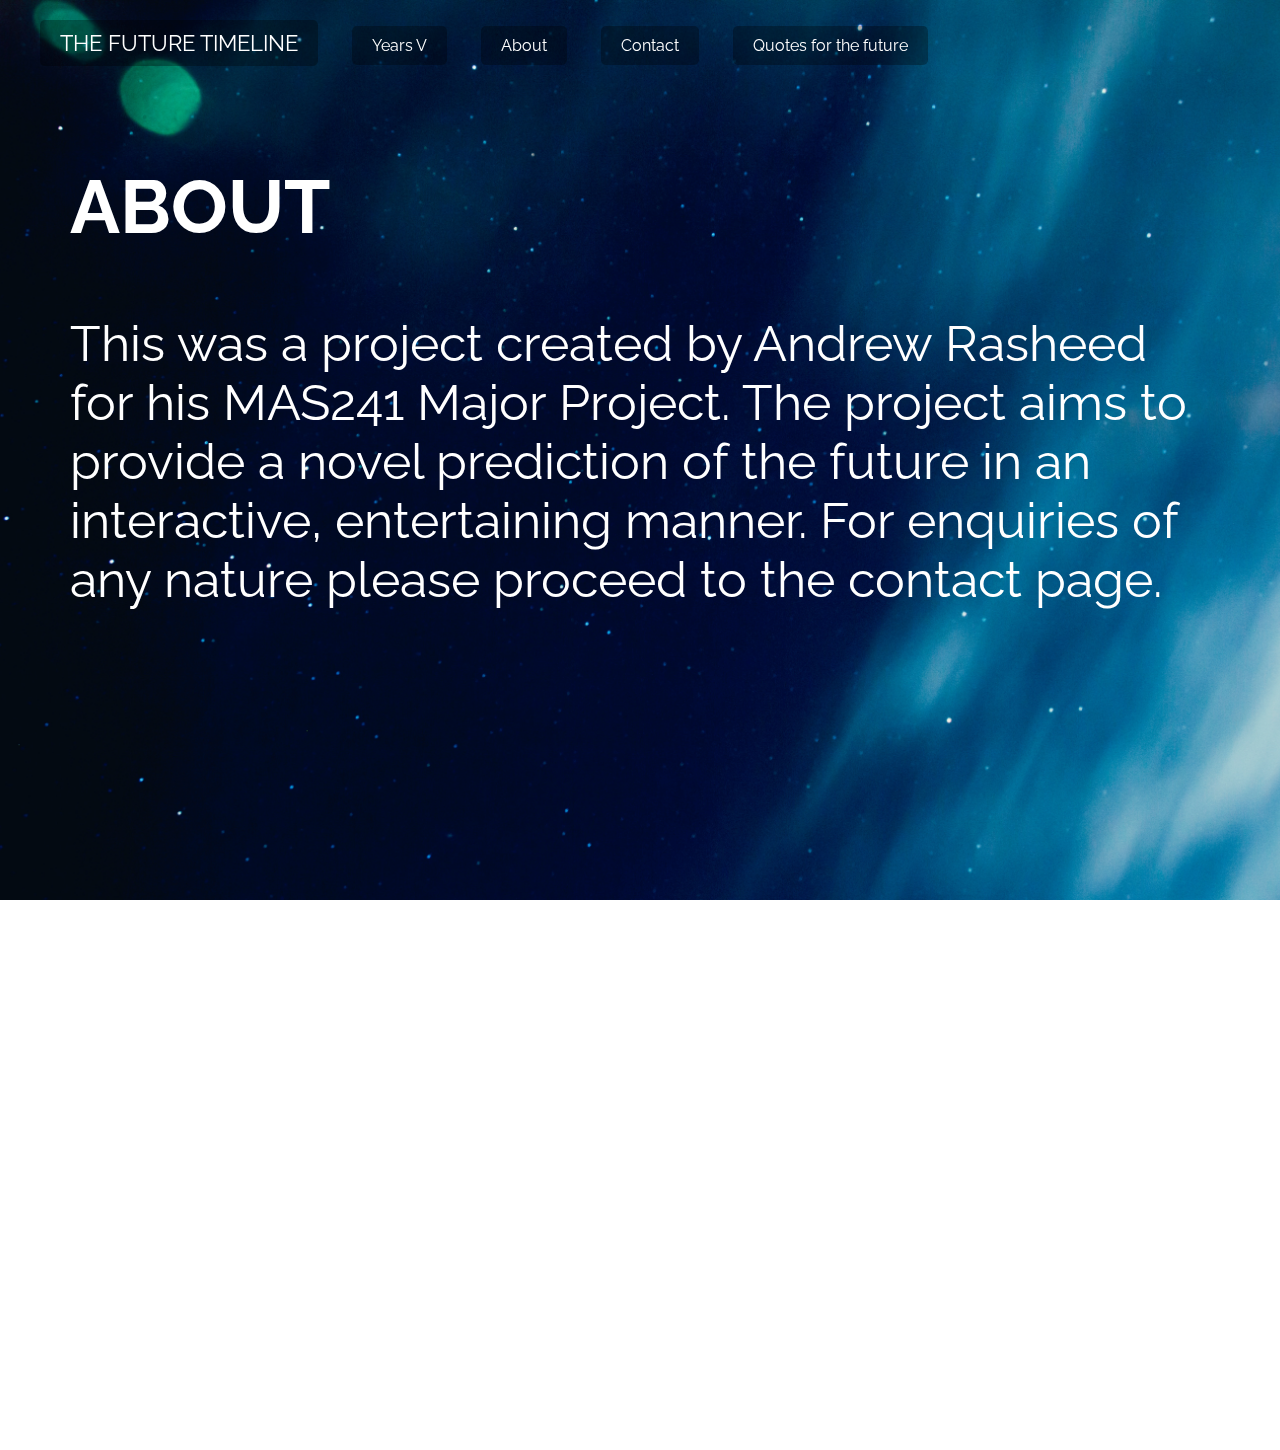
==== about.html @ 8a981c77 "0.85" ====
<!doctype html>
<html>
<head>
<meta charset="utf-8">
<title>The Future Timeline</title>
<link rel="stylesheet" href="css/style.css">
<link href='https://fonts.googleapis.com/css?family=Raleway:400,800' rel='stylesheet' type='text/css'>
<script src="js/jquery-1.11.3.min.js"></script>
<script>

$(document).ready(function(e) { // do not delete this line
	$('.container h3').hide();
	$('.container h3').fadeIn(2000)

// This animates the navigation bar. If the user scrolls below 30px, ab animation is triggered. 
 $(window).scroll(function(e){
    // here the bar is id'ed myBar
    if ($(this).scrollTop() > 30) { // choose the value you want.
            $('nav').stop().animate({"padding" : "10px"});
            $('nav').css({"background" : "#000000"});
            $('#logo').css({"font-size" : "18px"});
    } else {
        $('nav').stop().animate({"padding":"30px"});
        $('nav').css({"background" : "transparent"});
        $('#logo').css({"font-size" : "22px"});
    }
  });
}); // do not delete this line

</script>
</head>
<body>

<nav>
  <div id="nav-wrapper">
	 <ul id="navbar">
      <li class="logo"><a href="index.html">The Future Timeline</a></li>
      <li class="scroll"><a href="index.html#timeline-one">Years V</a></li>
      <li><a href="about.html">About</a></li>
      <li><a href="contact.html">Contact</a></li>
      <li><a href="quote.html">Quotes for the future</a></li>
	 </ul>
 </div>
</nav>

<article>
 <div id="about-page">
    <h2> About </h2>
    <p> This was a project created by Andrew Rasheed for his MAS241 Major Project. The project aims to provide a novel prediction of the future in an interactive, entertaining manner. For enquiries of any nature please proceed to the contact page.
  </div>
</article>

</body>
</html>
---- css/style.css ----
html, body { 
	margin: 0;
	padding: 0;
	font-family: 'Raleway', sans-serif;

}
nav {
	padding:30px;
 	color:#FFFFFF;
 	width:100%;
 	position:fixed;
 	z-index: 1;
}

.logo {
	text-transform: uppercase;
	font-size: 22px;

}

#navbar {
	padding:0;
	margin:0;
	padding-right: 50px;
}

#navbar li{
	display:inline;
	margin-right: 20px;
}

#navbar li a, #navbar li:visited, #navbar li.active a{
	background-color: rgba(0,0,0,0.3);
	border-radius: 5px;
	padding:10px 20px 10px 20px;
    margin-left: 10px;
    text-align: center;
    width: 100px;
	text-decoration: none;
	color:#FFFFFF;
}

#navbar li a:hover{
   box-shadow:0 2px 4px rgba(0,0,0,0.3); 
   color:#0C7DD3;
}

header {
	margin-top: 0px;
	padding-top: 200px;
	width:100%;
	height:800px;
	background:url("../img/bg.jpg") no-repeat center center fixed;
  	-webkit-background-size: cover;
  	-moz-background-size: cover;
  	-o-background-size: cover;
  	background-size: cover;
}

.container {
	color: #FFFFFF;
	text-align: center;
	text-transform: uppercase;
	font-size: 80px;
}
/* Quote button */

.btn-q a{
	font-size: 30px;
	background-color: rgba(0,0,0,0.8);
	border-radius: 5px;
	padding:10px 20px 10px 20px;
    margin-left: 10px;
    text-align: center;
    width: 100px;
	text-decoration: none;
	color:#FFFFFF;
}

.btn-q a:hover {
	background-color:rgba(0,0,0,0.3);
}

.btn-scroll {
	padding:0px;
	margin-top: 0;
}
.btn-scroll img {
	/*speak with steve regarding best practices regarding the 50%*/
	border-radius: 50%;
	width:80px;
	height:80px;
	text-align: center;
	border: solid 3px #FFFFFF;
	-webkit-transition: all 1s ease; /* Safari and Chrome */
    -moz-transition: all 1s ease; /* Firefox */
    -ms-transition: all 1s ease; /* IE 9 */
    -o-transition: all 1s ease; /* Opera */
    transition: all 1s ease;
}

.btn-scroll img:hover {
	color:#0C7DD3;
	 -webkit-transform:scale(1.25); /* Safari and Chrome */
    -moz-transform:scale(1.25); /* Firefox */
    -ms-transform:scale(1.25); /* IE 9 */
    -o-transform:scale(1.25); /* Opera */
     transform:scale(1.25);
}


#timeline-one {
	background:url("../img/timeline-two.jpg") no-repeat center center fixed;
  	-webkit-background-size: cover;
  	-moz-background-size: cover;
  	-o-background-size: cover;
  	background-size: cover;
	z-index:0;
}
#timeline-two {
	background:url("../img/timeline-one.jpg") no-repeat center center fixed;
  	-webkit-background-size: cover;
  	-moz-background-size: cover;
  	-o-background-size: cover;
  	background-size: cover;
	z-index:0;
}

#timeline-three {
	background:url("../img/timeline-two.jpg") no-repeat center center fixed;
  	-webkit-background-size: cover;
  	-moz-background-size: cover;
  	-o-background-size: cover;
  	background-size: cover;
	z-index:0;
}

#about-page, #quotes-f {
	margin:0;
	padding:10px;
	background:url("../img/bg.jpg") no-repeat center center fixed;
  	-webkit-background-size: cover;
  	-moz-background-size: cover;
  	-o-background-size: cover;
  	background-size: cover;
	z-index:0;
}

#about-page {
	padding:100px 70px 70px 70px;
	color: #FFFFFF;
	text-align: left;
	font-size: 50px;
	height:1280px;
}

#about-page h2 {
	text-transform: uppercase;
}

section {
	padding:50px;
	margin:0 auto;
	background:#000000;
}
.section-w {
	color:#FFFFFF;
	background:#000000;
	margin:0 auto;
	padding:50px;
	text-align: center;
	line-height: 30px;
	font-size: 20px;
}

.section-w a {
	color:#FFF;
}

footer {
	text-align: right;
	padding:13px;
	padding-right: 40px;
	font-size: 20px;
	color:#FFF;
	background:url("../img/timeline-two.jpg") no-repeat center center fixed;
  	-webkit-background-size: cover;
  	-moz-background-size: cover;
  	-o-background-size: cover;
  	background-size: cover;
	z-index:0;
}

footer a {
	padding-right: 20px;
	color:#FFF;
	text-decoration: underline;
}

footer a:hover {
	color:#0C7DD3;
}


.nav-mobile {
	display:none;
}
/* This adjusts the header if the width is below 800px to account for mobiles */

@media screen and (max-width: 800px) {
.container {
	font-size:40px;
	padding:10px;
	/*header margins need to be adjusted here */
}
#navbar li a, #navbar li:visited, #navbar li.active a{ 
	padding:5px;
}
#navbar li{
	margin:0;
}

#about-page {
	padding:100px 30px 30px 30px;
	font-size: 30px;
}

}

/*
#navbar ul{
	visibility:hidden;
}
#navbar ul li {
	display:block;
	float:none;
}

#navbar li ul li a:link, #navbar li ul li a:visited {
	background-color:#09F;
}

#navbar li ul li a:hover {
	background-color:#0CF;	
}
*/
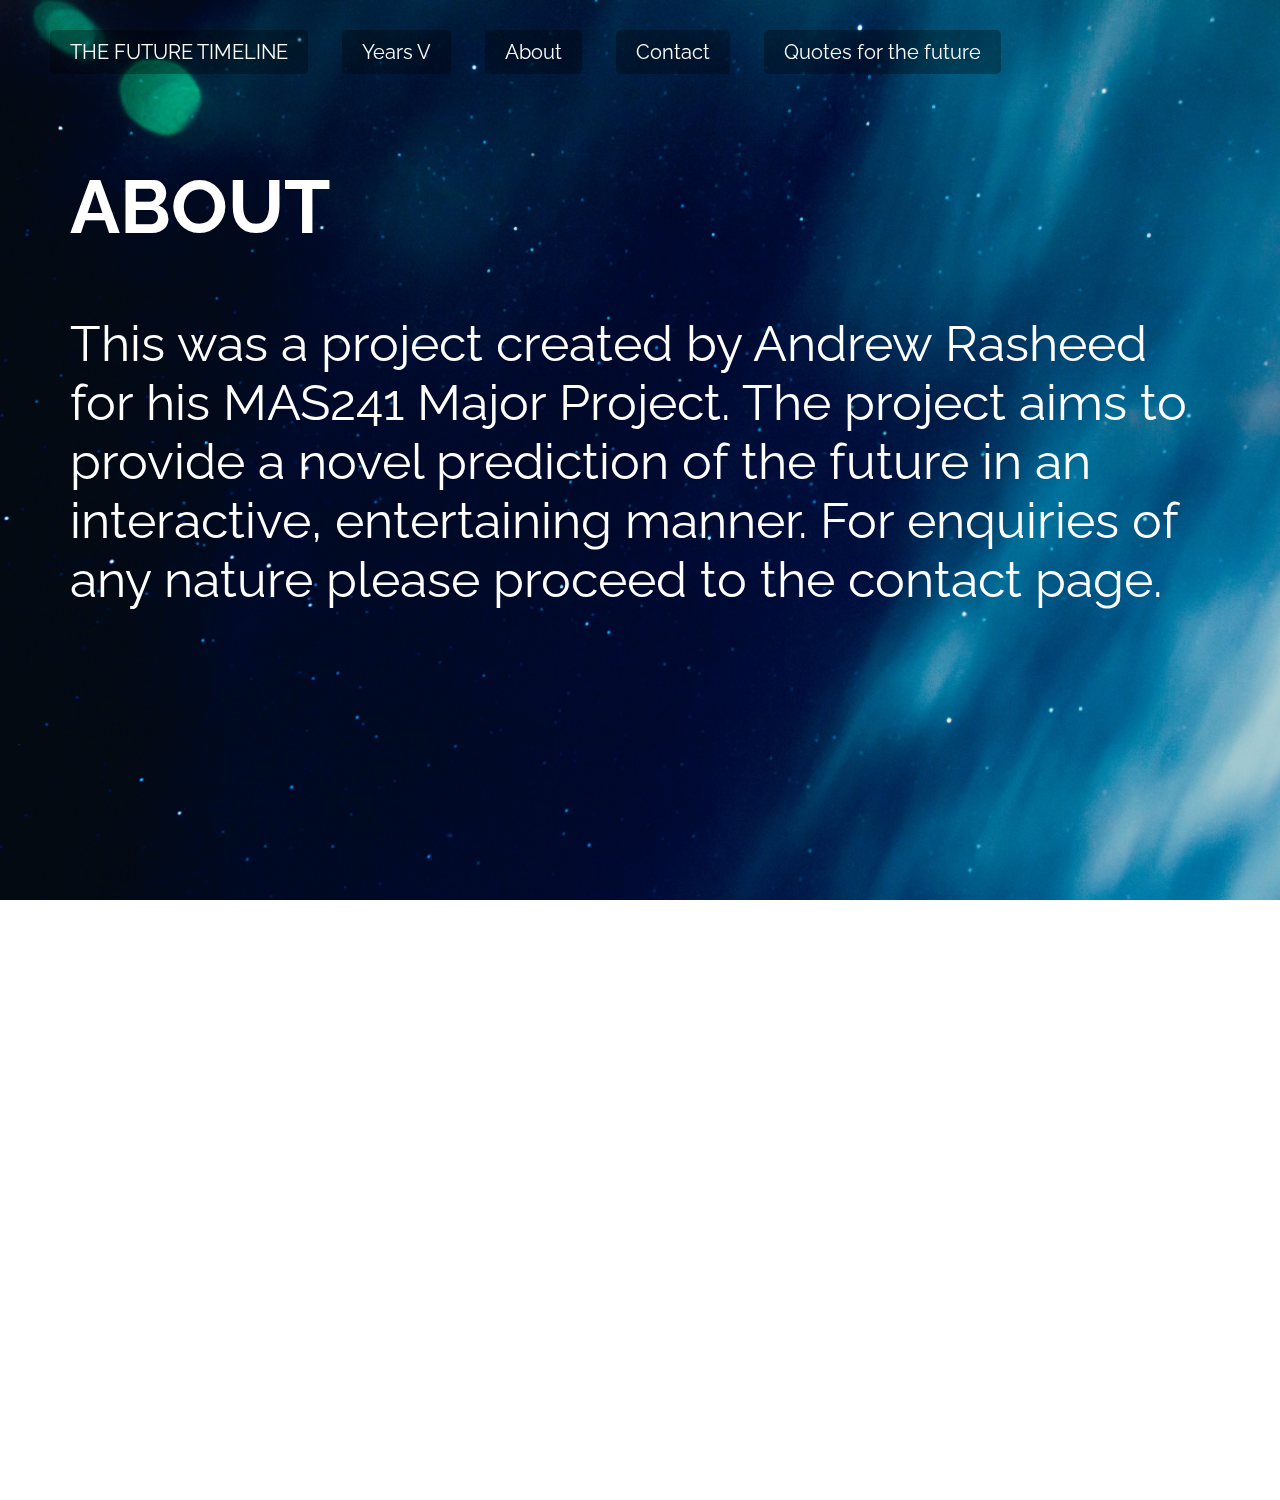
==== commit 2527660b: "0.9" ====
--- a/about.html
+++ b/about.html
@@ -6,6 +6,8 @@
 <link rel="stylesheet" href="css/style.css">
 <link href='https://fonts.googleapis.com/css?family=Raleway:400,800' rel='stylesheet' type='text/css'>
 <script src="js/jquery-1.11.3.min.js"></script>
+<link rel="shortcut icon" type="image/png" href="img/time-favicon.png"/>
+
 <script>
 
 $(document).ready(function(e) { // do not delete this line
@@ -33,7 +35,7 @@
 
 <nav>
   <div id="nav-wrapper">
-	 <ul id="navbar">
+	 <ul class="navbar">
       <li class="logo"><a href="index.html">The Future Timeline</a></li>
       <li class="scroll"><a href="index.html#timeline-one">Years V</a></li>
       <li><a href="about.html">About</a></li>
@@ -46,9 +48,16 @@
 <article>
  <div id="about-page">
     <h2> About </h2>
-    <p> This was a project created by Andrew Rasheed for his MAS241 Major Project. The project aims to provide a novel prediction of the future in an interactive, entertaining manner. For enquiries of any nature please proceed to the contact page.
+    <p> This was a project created by Andrew Rasheed for his MAS241 Major Project. The project aims to provide a novel prediction of the future in an interactive, entertaining manner. For enquiries of any nature please proceed to the contact page. </p>
   </div>
 </article>
 
+<footer>  
+  <div id="footer-links">
+    <a href="about.html">About</a>
+    <a href="contact.html">Contact</a>
+  </div>
+</footer>
+
 </body>
 </html>--- a/css/style.css
+++ b/css/style.css
@@ -15,21 +15,21 @@
 .logo {
 	text-transform: uppercase;
 	font-size: 22px;
-
-}
-
-#navbar {
-	padding:0;
+}
+
+.navbar {
+	padding:10px;
 	margin:0;
 	padding-right: 50px;
 }
 
-#navbar li{
+.navbar li{
+	font-size: 20px;
 	display:inline;
 	margin-right: 20px;
 }
 
-#navbar li a, #navbar li:visited, #navbar li.active a{
+.navbar li a, #navbar li:visited, #navbar li.active a{
 	background-color: rgba(0,0,0,0.3);
 	border-radius: 5px;
 	padding:10px 20px 10px 20px;
@@ -40,7 +40,7 @@
 	color:#FFFFFF;
 }
 
-#navbar li a:hover{
+.navbar li a:hover{
    box-shadow:0 2px 4px rgba(0,0,0,0.3); 
    color:#0C7DD3;
 }
@@ -135,7 +135,7 @@
 	z-index:0;
 }
 
-#about-page, #quotes-f {
+#about-page{
 	margin:0;
 	padding:10px;
 	background:url("../img/bg.jpg") no-repeat center center fixed;
@@ -158,6 +158,17 @@
 	text-transform: uppercase;
 }
 
+#quotes-page{
+	margin-top: 0px;
+	padding-top: 150px;
+	width:100%;
+	height:1440px;
+	background:url("../img/bg.jpg") no-repeat center center fixed;
+  	-webkit-background-size: cover;
+  	-moz-background-size: cover;
+  	-o-background-size: cover;
+  	background-size: cover;
+}
 section {
 	padding:50px;
 	margin:0 auto;
@@ -201,22 +212,22 @@
 	color:#0C7DD3;
 }
 
-
-.nav-mobile {
+#ham-navbar {
+	padding:20px;
 	display:none;
 }
+
 /* This adjusts the header if the width is below 800px to account for mobiles */
-
 @media screen and (max-width: 800px) {
 .container {
 	font-size:40px;
 	padding:10px;
 	/*header margins need to be adjusted here */
 }
-#navbar li a, #navbar li:visited, #navbar li.active a{ 
+.navbar li a, #navbar li:visited, #navbar li.active a{ 
 	padding:5px;
 }
-#navbar li{
+.navbar li{
 	margin:0;
 }
 
@@ -224,24 +235,17 @@
 	padding:100px 30px 30px 30px;
 	font-size: 30px;
 }
-
-}
-
-/*
-#navbar ul{
-	visibility:hidden;
-}
-#navbar ul li {
+section {
+	padding:10px;
+}
+
+#ham-navbar {
 	display:block;
-	float:none;
-}
-
-#navbar li ul li a:link, #navbar li ul li a:visited {
-	background-color:#09F;
-}
-
-#navbar li ul li a:hover {
-	background-color:#0CF;	
-}
-*/
-
+}
+
+#nav-norm {
+	display:none;
+}
+
+}
+
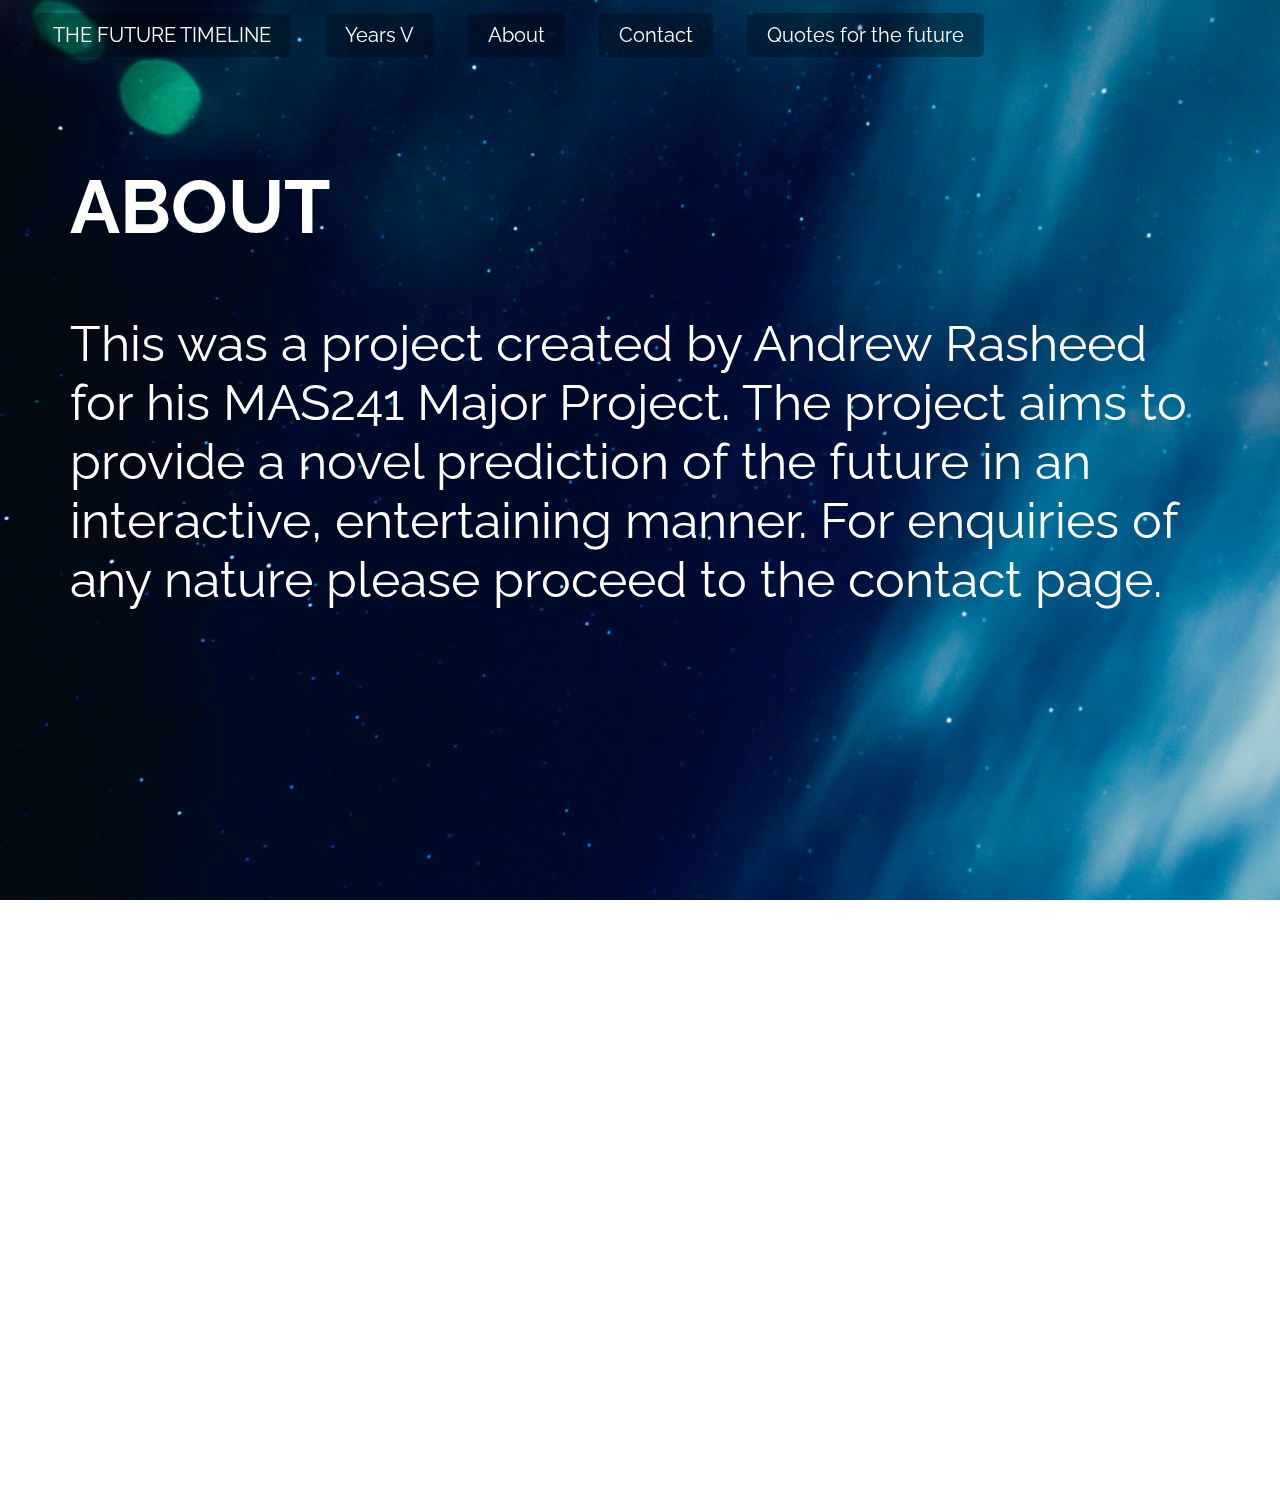
==== commit e3d560f8: "0.97" ====
--- a/about.html
+++ b/about.html
@@ -35,14 +35,22 @@
 
 <nav>
   <div id="nav-wrapper">
-	 <ul class="navbar">
+   <ul id="nav-norm" class="navbar">
       <li class="logo"><a href="index.html">The Future Timeline</a></li>
       <li class="scroll"><a href="index.html#timeline-one">Years V</a></li>
       <li><a href="about.html">About</a></li>
       <li><a href="contact.html">Contact</a></li>
       <li><a href="quote.html">Quotes for the future</a></li>
-	 </ul>
- </div>
+   </ul>
+
+  <ul id="ham-navbar" class="navbar">
+      <li class="logo"><a href="index.html">The Future Timeline</a></li>
+      <li class="scroll"><a href="index.html#timeline-one">Years</a></li>
+      <li><a href="about.html">About</a></li>
+      <li><a href="contact.html">Contact</a></li>
+      <li><a href="quote.html">Quotes</a></li>
+      </li>
+  </ul>
 </nav>
 
 <article>
--- a/css/style.css
+++ b/css/style.css
@@ -5,7 +5,7 @@
 
 }
 nav {
-	padding:30px;
+	padding:15px;
  	color:#FFFFFF;
  	width:100%;
  	position:fixed;
@@ -18,7 +18,7 @@
 }
 
 .navbar {
-	padding:10px;
+	padding:8px;
 	margin:0;
 	padding-right: 50px;
 }
@@ -178,7 +178,7 @@
 	color:#FFFFFF;
 	background:#000000;
 	margin:0 auto;
-	padding:50px;
+	padding:60px;
 	text-align: center;
 	line-height: 30px;
 	font-size: 20px;
@@ -213,7 +213,7 @@
 }
 
 #ham-navbar {
-	padding:20px;
+	padding:15px;
 	display:none;
 }
 
@@ -225,7 +225,7 @@
 	/*header margins need to be adjusted here */
 }
 .navbar li a, #navbar li:visited, #navbar li.active a{ 
-	padding:5px;
+	padding:8px;
 }
 .navbar li{
 	margin:0;
